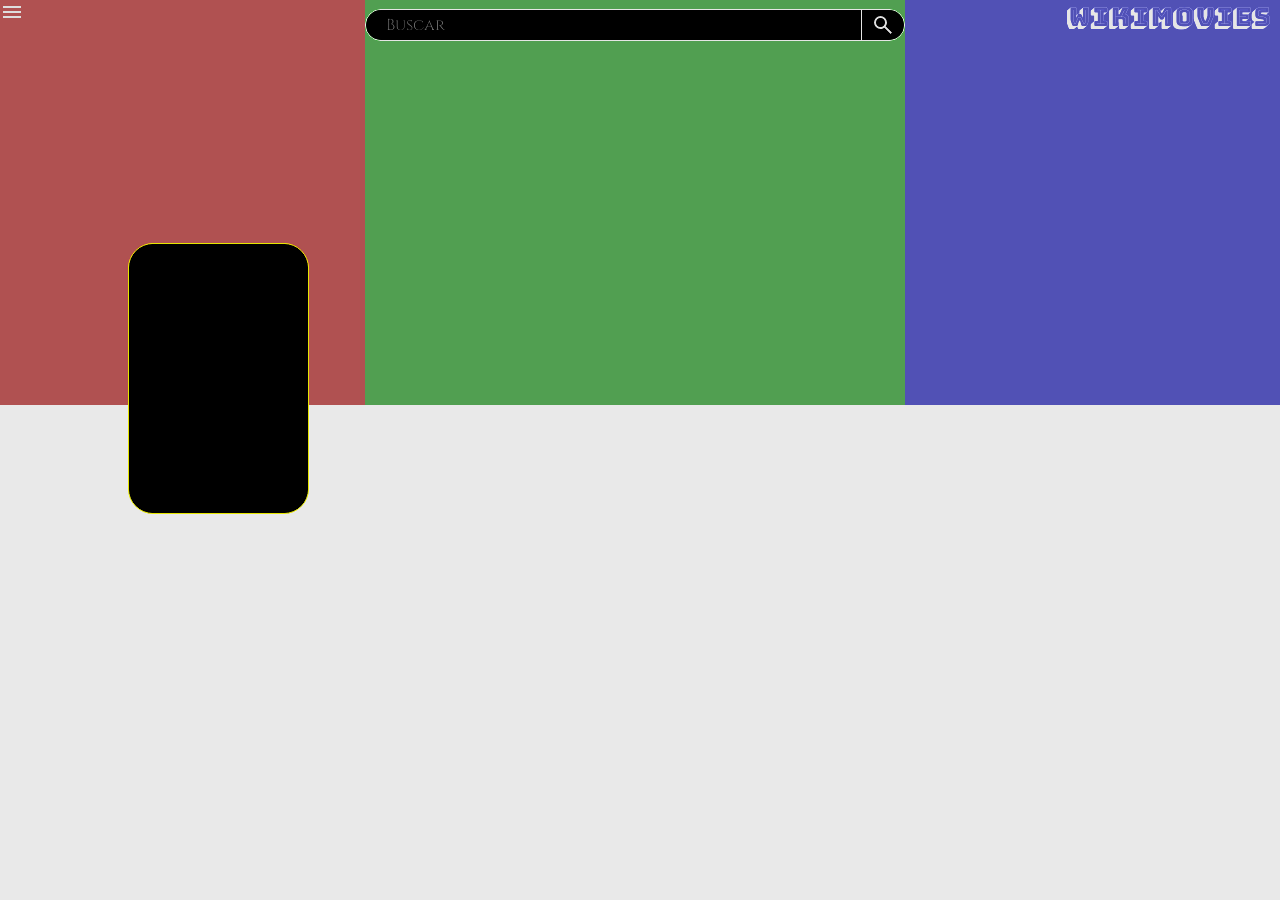
==== results.html @ 3fa58033 "structuring-search-results" ====
<!DOCTYPE html>
<html lang="en">
<head>
    <meta charset="UTF-8">
    <meta name="viewport" content="width=device-width, initial-scale=1.0">
    <link rel="stylesheet" href="resultstyles.css"/>
    <link rel="preconnect" href="https://fonts.googleapis.com">
    <link rel="preconnect" href="https://fonts.gstatic.com" crossorigin>
    <link href="https://fonts.googleapis.com/css2?family=Bungee+Shade&family=Cinzel:wght@400..900&family=MedievalSharp&family=Orbitron:wght@400..900&family=Roboto:ital,wght@0,100..900;1,100..900&family=UnifrakturMaguntia&display=swap" rel="stylesheet">
    <title>WikiMovies</title>
</head>
<body>
    <div class="fixed-top">
        <header>
            <div class = "header-left">
                 <svg class = "menu-icon" xmlns="http://www.w3.org/2000/svg" height="24px" viewBox="0 -960 960 960" width="24px" fill="#e3e3e3"><path d="M120-240v-80h720v80H120Zm0-200v-80h720v80H120Zm0-200v-80h720v80H120Z"/></svg>
                 <div class = "poster-holder"></div>  
            </div>
            <div class = "header-center">
                <div class = "search-container" title ="Buscar">
                    <input type="text" id="searchInput" placeholder="Buscar" />
                    <div class="loupe-container">
                        <svg class = "loupe" xmlns="http://www.w3.org/2000/svg" height="24px" viewBox="0 -960 960 960" width="24px" fill="#e3e3e3"><path d="M784-120 532-372q-30 24-69 38t-83 14q-109 0-184.5-75.5T120-580q0-109 75.5-184.5T380-840q109 0 184.5 75.5T640-580q0 44-14 83t-38 69l252 252-56 56ZM380-400q75 0 127.5-52.5T560-580q0-75-52.5-127.5T380-760q-75 0-127.5 52.5T200-580q0 75 52.5 127.5T380-400Z"/></svg>
                    </div>
                </div>
            </div>
            <div class = "header-right">
                <span class = "title-page">WIKIMOVIES</span>
            </div>  
        </header>
    </div>  
       
    <main>
            
    </main>
        <script src="results.js"></script>
</body>
</html>
---- resultstyles.css ----
html, body {
    margin: 0;
    padding: 0;
    height: 100%;
    width: 100%;
    font-family:"Cinzel", serif;
}

body {
    display: flex;
    background-color: rgb(233, 233, 233);
    flex-direction: column;
    overflow: hidden;
}


.fixed-top {
    position: fixed;
    top: 0;
    left: 0;
    width: 100%;
    z-index: 1000;
}

header {
    height: 45vh;
    width: 100%;
    background-image: 
    linear-gradient(rgba(0, 0, 0, 0.5), rgba(0, 0, 0, 0.5)), 
    url('video/dune.jpeg');                        
    background-size: cover;
    background-position: center;
    background-repeat: no-repeat;
    filter: contrast(1.2) saturate(1.5) brightness(0.9);
    background-attachment: fixed; 
    display: flex;
    background-position: center center;  
}

.header-left,
.header-center,
.header-right {
  height: 100%;
  flex: 1;
}

.header-left {
    position: relative;
}

.header-right {
   text-align: right;
   justify-content: flex-end; 
   display: flex;
   padding-right: 10px;
}

.title-page {
    color: white;
    font-family: "Bungee Shade", sans-serif;
    display: flex;
    margin: 0;
    font-size: clamp(20px, 2vw, 100px);
}

.header-left { background: rgba(255,0,0,0.3); }
.header-center { background: rgba(0,255,0,0.3); }
.header-right { background: rgba(0,0,255,0.3); }

.search-container {
    display: flex;
    width: 42vw;
    border-radius: 300px;
    height: 1vw;
    border: 0.5px solid #fffcfc;
    align-items: center;
    overflow: hidden;
    min-width: 250px;
    min-height: 30px;
    margin-top: 1vh;
}

 .search-container input {
    padding: 20px;
    width: 100%;
    font-size: 1rem;
    color: #ffffff;
    background-color: black;
    border: none;
    outline: none;
    flex: 1; 
    font-family:"Cinzel", serif;
    border-top-left-radius: 300px;
    border-bottom-left-radius: 300px;
    border-top-right-radius: 0;
    border-bottom-right-radius: 0;
}

.loupe-container {
    width: 2vw;
    height: 2vw;
    cursor: pointer;
    border-left: 1px solid white;
    padding: 8px;
    align-items: center;
    justify-content: center;
    display: flex;
    border-top-right-radius: 300px;
    border-bottom-right-radius: 300px;
    min-height: 30px;
    min-width: 24px;
    background-color: black;
}

.poster-holder {
    top: 60%;
    left: 10%;
    width: 14vw;
    aspect-ratio: 2 / 3;
    background-color: black;
    border: 1px solid yellow;
    z-index: 1000;
    display: flex;
    border-radius: 25px;
    position: fixed;
}

.main {
    padding-top: 45vh; 
    overflow-y: auto;
    position: relative;
    z-index: 0;
}
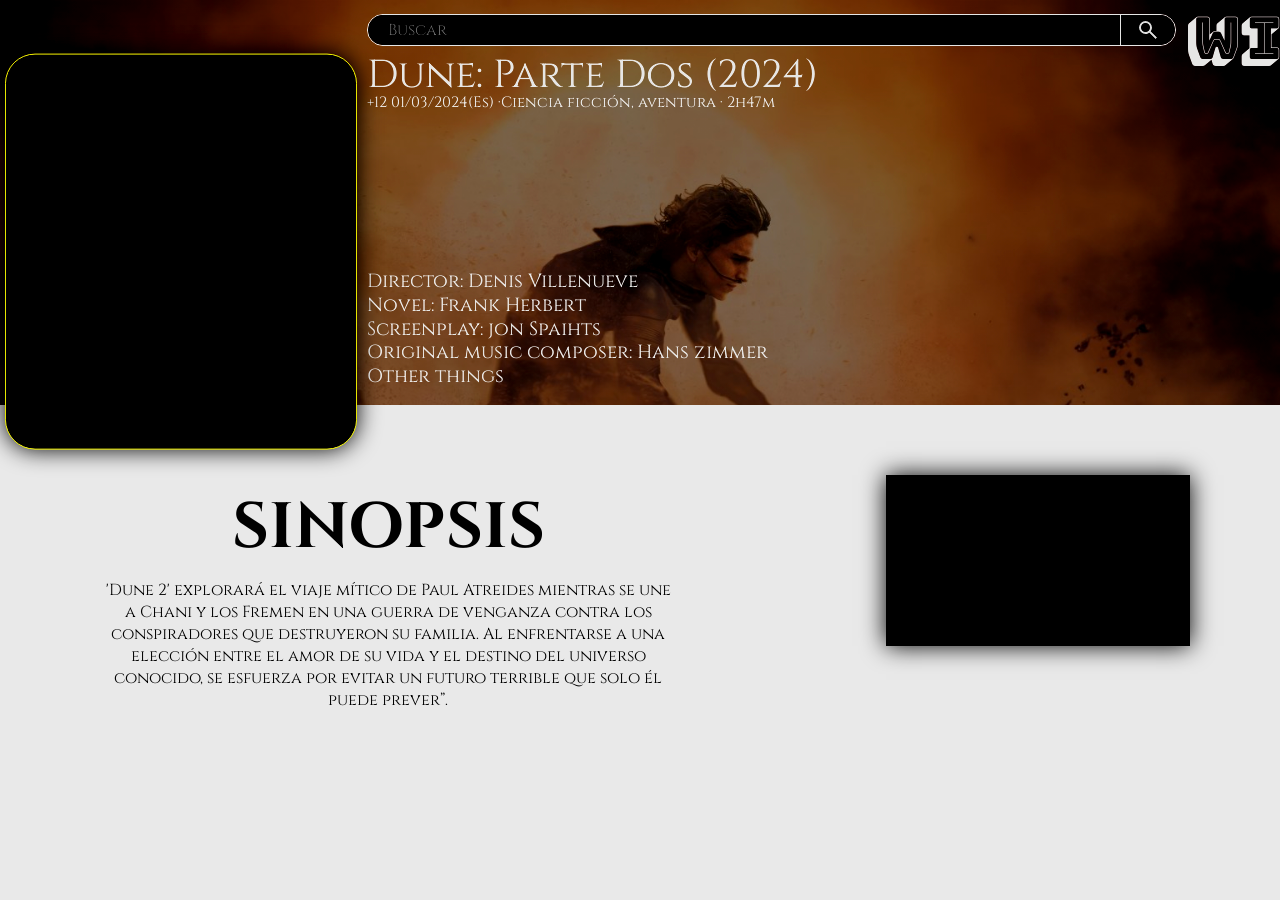
==== commit e1a8ad3d: "structuring-search-results" ====
--- a/results.html
+++ b/results.html
@@ -13,8 +13,7 @@
     <div class="fixed-top">
         <header>
             <div class = "header-left">
-                 <svg class = "menu-icon" xmlns="http://www.w3.org/2000/svg" height="24px" viewBox="0 -960 960 960" width="24px" fill="#e3e3e3"><path d="M120-240v-80h720v80H120Zm0-200v-80h720v80H120Zm0-200v-80h720v80H120Z"/></svg>
-                 <div class = "poster-holder"></div>  
+                <div class = "poster-holder"></div>  
             </div>
             <div class = "header-center">
                 <div class = "search-container" title ="Buscar">
@@ -23,15 +22,57 @@
                         <svg class = "loupe" xmlns="http://www.w3.org/2000/svg" height="24px" viewBox="0 -960 960 960" width="24px" fill="#e3e3e3"><path d="M784-120 532-372q-30 24-69 38t-83 14q-109 0-184.5-75.5T120-580q0-109 75.5-184.5T380-840q109 0 184.5 75.5T640-580q0 44-14 83t-38 69l252 252-56 56ZM380-400q75 0 127.5-52.5T560-580q0-75-52.5-127.5T380-760q-75 0-127.5 52.5T200-580q0 75 52.5 127.5T380-400Z"/></svg>
                     </div>
                 </div>
+               <div class ="block-text-1"> 
+                    <span class = "text-header title-movie ">
+                        Dune: Parte Dos (2024)
+                    </span>
+                    <span class = "text-header info-movie-1 ">
+                        +12 01/03/2024(Es) ·Ciencia ficción, aventura · 2h47m
+                    </span>
+                </div>
+                <div class = "block-text-2">
+                    <span class = "text-header info-movie-2 ">
+                        Director: Denis Villenueve
+                    </span>
+                    <span class = "text-header info-movie-2 ">
+                        Novel: Frank Herbert
+                    </span>
+                    <span class = "text-header info-movie-2 ">
+                        Screenplay: jon Spaihts
+                    </span>
+                    <span class = "text-header info-movie-2 ">
+                        Original music composer: Hans zimmer
+                    </span>
+                    <span class = "text-header info-movie-2 ">
+                        Other things
+                    </span>
+                </div>
             </div>
             <div class = "header-right">
-                <span class = "title-page">WIKIMOVIES</span>
+                <span class = "title-page" title = "Volver a la página principal">WIKIMOVIES</span>
+                <div class = "rating-circle" title ="Puntuación">
+                    98%
+                </div>
+                <span class = "text-header info-movie-1 rating-span"> Puntuación de usuarios en IMDB </span>
+                <div class = "icons">
+                    <div class = "favourite" title = "Favoritos">
+                        <svg xmlns="http://www.w3.org/2000/svg" height="24px" viewBox="0 -960 960 960" width="24px" fill="#e3e3e3"><path d="m480-120-58-52q-101-91-167-157T150-447.5Q111-500 95.5-544T80-634q0-94 63-157t157-63q52 0 99 22t81 62q34-40 81-62t99-22q94 0 157 63t63 157q0 46-15.5 90T810-447.5Q771-395 705-329T538-172l-58 52Zm0-108q96-86 158-147.5t98-107q36-45.5 50-81t14-70.5q0-60-40-100t-100-40q-47 0-87 26.5T518-680h-76q-15-41-55-67.5T300-774q-60 0-100 40t-40 100q0 35 14 70.5t50 81q36 45.5 98 107T480-228Zm0-273Z"/></svg>
+                    </div>
+                    <div class = "pending" title = "Añadir a pendientes">
+                        <svg xmlns="http://www.w3.org/2000/svg" height="24px" viewBox="0 -960 960 960" width="24px" fill="#e3e3e3"><path d="M200-120v-640q0-33 23.5-56.5T280-840h240v80H280v518l200-86 200 86v-278h80v400L480-240 200-120Zm80-640h240-240Zm400 160v-80h-80v-80h80v-80h80v80h80v80h-80v80h-80Z"/></svg>
+                    </div>
+                </div>
             </div>  
         </header>
     </div>  
-       
     <main>
-            
+        <span class = "synopsis">
+            <span class = "synopsis-title">SINOPSIS</span>
+            <span class = "synopsis-text">
+                'Dune 2' explorará el viaje mítico de Paul Atreides mientras se une a  Chani y los Fremen en una guerra de venganza contra los conspiradores  que destruyeron su familia. Al enfrentarse a una elección entre el amor  de su vida y el destino del universo conocido, se esfuerza por evitar un futuro terrible que solo él puede prever”.
+            </span>
+        </span>
+        <div class ="trailer-grid"></div>
     </main>
         <script src="results.js"></script>
 </body>
--- a/resultstyles.css
+++ b/resultstyles.css
@@ -35,54 +35,155 @@
     background-attachment: fixed; 
     display: flex;
     background-position: center center;  
+    position: relative;
 }
 
 .header-left,
 .header-center,
 .header-right {
-  height: 100%;
-  flex: 1;
+    height: 100%;
+    flex: 1;
+    padding-top: 1vh;
+    box-sizing: border-box;
+    margin: 5px;
 }
 
 .header-left {
+    display:flex;
+    justify-content: center; 
+    position: relative; 
+}
+
+.poster-holder{
+    width: clamp(195px,350px,350px);
+    aspect-ratio: 2 / 3;
+    background: black;
+    border: 1px solid yellow;
+    display: flex;
+    border-radius: 30px;
+    margin: 0 auto;
+    transform: translateY(10%);
+    box-shadow: 0px 0px 23px rgb(0, 0, 1);
+}
+
+.header-center, .header-right  {
+    display: block; 
+}
+
+.text-header{
+    color: white;
+}
+
+.title-movie {
+    display: block;
+    font-size: 39px;
+}
+
+.info-movie-1 {
+    display: block;
+    font-size: 15px;
+}
+
+.block-text-1 {
+    margin-top: 10px;
+    line-height: 1;
+}
+
+.block-text-2 {
+    line-height: 1.25;
+    margin-top: 160px;
+}
+
+.info-movie-2 {
+    display: block;
+    font-size: 19px;
+}
+
+.header-right {
+    display: flex;
+    justify-content: center;  
+    align-items: center;      
     position: relative;
-}
-
-.header-right {
-   text-align: right;
-   justify-content: flex-end; 
-   display: flex;
-   padding-right: 10px;
+    flex-direction: column;
+    justify-content: space-between; 
 }
 
 .title-page {
     color: white;
     font-family: "Bungee Shade", sans-serif;
-    display: flex;
-    margin: 0;
-    font-size: clamp(20px, 2vw, 100px);
-}
-
-.header-left { background: rgba(255,0,0,0.3); }
+    margin-top:-5px;
+    font-size: clamp(14px, 58px, 100px);
+    line-height: 1;
+    cursor: pointer;
+}
+
+.rating-circle {
+    display: flex;
+    justify-content: center;
+    height: 135px;
+    width: 135px;
+    background-color: transparent;
+    border-radius: 50%;
+    color: white;
+    min-width: 40px;
+    min-height: 40px;
+    align-items: center;
+    font-size: 39px;
+    margin-top: -45px;
+    cursor: pointer;
+    border: 10px solid white;
+}
+
+.icons {
+    display: flex;             
+    gap: 50px;                  
+    margin-top: -10px; 
+    margin-bottom: 10px;          
+    justify-content: center;   
+    cursor: pointer;
+}
+.rating-span {
+    display:flex;
+    margin-top: -90px;
+}
+.favourite, .pending {
+    display: flex;
+    align-items: center;
+    justify-content: center;
+    margin-top: -60px;
+    border-radius: 360px;
+    height: 30px;
+    width: 30px;
+}
+
+.favourite:hover,
+.pending:hover {
+    background-color: rgb(48, 48, 48);
+}
+
+.favourite:active,
+.pending:active {
+    background-color: grey;
+}
+/*.header-left { background: rgba(255,0,0,0.3); }
 .header-center { background: rgba(0,255,0,0.3); }
-.header-right { background: rgba(0,0,255,0.3); }
+.header-right { background: rgba(0,0,255,0.3); }*/
 
 .search-container {
     display: flex;
-    width: 42vw;
+    width: 807px;
     border-radius: 300px;
-    height: 1vw;
+    height: 2vw;
     border: 0.5px solid #fffcfc;
     align-items: center;
     overflow: hidden;
     min-width: 250px;
     min-height: 30px;
-    margin-top: 1vh;
 }
 
  .search-container input {
     padding: 20px;
-    width: 100%;
+    flex: 1;
     font-size: 1rem;
     color: #ffffff;
     background-color: black;
@@ -97,8 +198,8 @@
 }
 
 .loupe-container {
-    width: 2vw;
-    height: 2vw;
+    width: 38px;
+    height: 38px;
     cursor: pointer;
     border-left: 1px solid white;
     padding: 8px;
@@ -112,22 +213,43 @@
     background-color: black;
 }
 
-.poster-holder {
-    top: 60%;
-    left: 10%;
-    width: 14vw;
-    aspect-ratio: 2 / 3;
-    background-color: black;
-    border: 1px solid yellow;
-    z-index: 1000;
-    display: flex;
-    border-radius: 25px;
-    position: fixed;
-}
-
-.main {
+main {
     padding-top: 45vh; 
     overflow-y: auto;
     position: relative;
     z-index: 0;
+    display: flex;
+    gap: 20px;                
+    align-items: flex-start;  
+    justify-content: flex-start; 
+}
+
+.synopsis {
+    display: flex;
+    flex-direction: column;
+    max-width: 45%;
+    text-align: center;
+    margin: 80px 100px;
+    align-items: center;
+}
+
+.synopsis-title {
+    color: black;
+    font-size: 4rem;
+    font-weight: bold;
+    display: flex;
+    margin-bottom: 0.5rem;
+}
+
+.synopsis-text { 
+    color: black;
+    font-size: 1rem;
+}
+
+.trailer-grid {
+    width: 650px;
+    aspect-ratio: 16/9;
+    background-color: black;
+    margin: 70px 90px;
+    box-shadow: 0px 0px 23px rgb(0, 0, 1);
 }
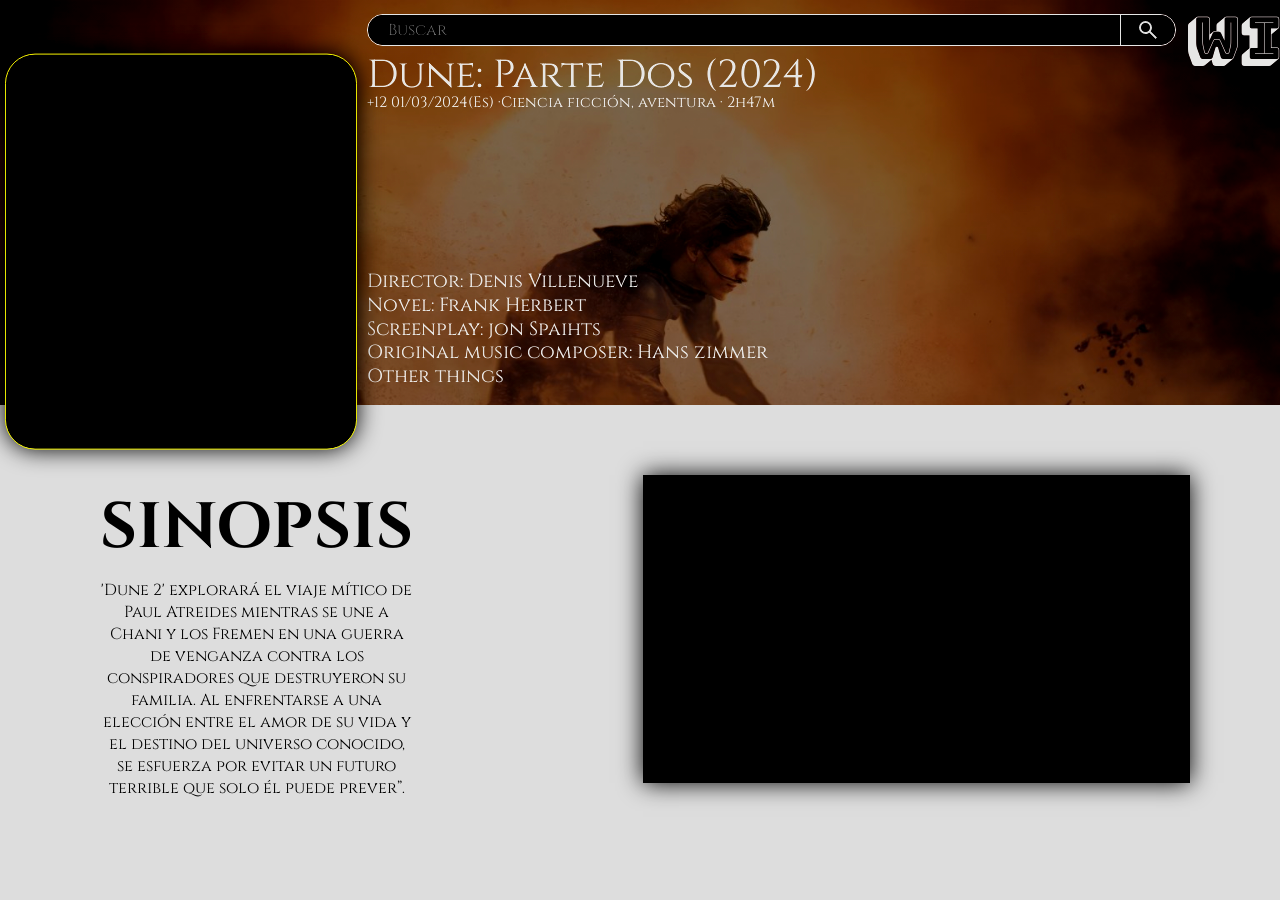
==== commit 673878d4: "making sections on main" ====
--- a/results.html
+++ b/results.html
@@ -66,13 +66,19 @@
         </header>
     </div>  
     <main>
-        <span class = "synopsis">
-            <span class = "synopsis-title">SINOPSIS</span>
-            <span class = "synopsis-text">
-                'Dune 2' explorará el viaje mítico de Paul Atreides mientras se une a  Chani y los Fremen en una guerra de venganza contra los conspiradores  que destruyeron su familia. Al enfrentarse a una elección entre el amor  de su vida y el destino del universo conocido, se esfuerza por evitar un futuro terrible que solo él puede prever”.
-            </span>
-        </span>
-        <div class ="trailer-grid"></div>
+        <section class="main-top">
+            <div class = "synopsis">
+                <span class = "titles-main">SINOPSIS</span>
+                <span class = "main-texts">
+                    'Dune 2' explorará el viaje mítico de Paul Atreides mientras se une a  Chani y los Fremen en una guerra de venganza contra los conspiradores  que destruyeron su familia. Al enfrentarse a una elección entre el amor  de su vida y el destino del universo conocido, se esfuerza por evitar un futuro terrible que solo él puede prever”.
+                </span>
+            </div>
+            <div class ="trailer-grid"></div>
+        </section>
+        <section class = "cast">
+            <span class ="titles-main">CAST</span>
+            <span class = "main-texts cast-subtitle">REPARTO COMPLETO Y EQUIPO</span>
+        </section>
     </main>
         <script src="results.js"></script>
 </body>
--- a/resultstyles.css
+++ b/resultstyles.css
@@ -217,11 +217,17 @@
     padding-top: 45vh; 
     overflow-y: auto;
     position: relative;
-    z-index: 0;
-    display: flex;
-    gap: 20px;                
+    z-index: 0;                
     align-items: flex-start;  
     justify-content: flex-start; 
+    background-color: rgb(221, 221, 221);
+}
+
+.main-top {
+    display: flex;              
+    gap: 40px;
+    justify-content: center;
+    align-items: flex-start;
 }
 
 .synopsis {
@@ -231,9 +237,10 @@
     text-align: center;
     margin: 80px 100px;
     align-items: center;
-}
-
-.synopsis-title {
+    flex: 1;
+}
+
+.titles-main {
     color: black;
     font-size: 4rem;
     font-weight: bold;
@@ -241,7 +248,7 @@
     margin-bottom: 0.5rem;
 }
 
-.synopsis-text { 
+.main-texts { 
     color: black;
     font-size: 1rem;
 }
@@ -252,4 +259,18 @@
     background-color: black;
     margin: 70px 90px;
     box-shadow: 0px 0px 23px rgb(0, 0, 1);
+    min-width: 500px;
+}
+
+.cast {
+  display: flex;
+  flex-direction: column;
+  align-items: center;        
+  justify-content: center;
+  margin: 80px auto;          
+  text-align: center;         
+}
+
+.cast-subtitle {
+    margin-top: -20px;
 }
